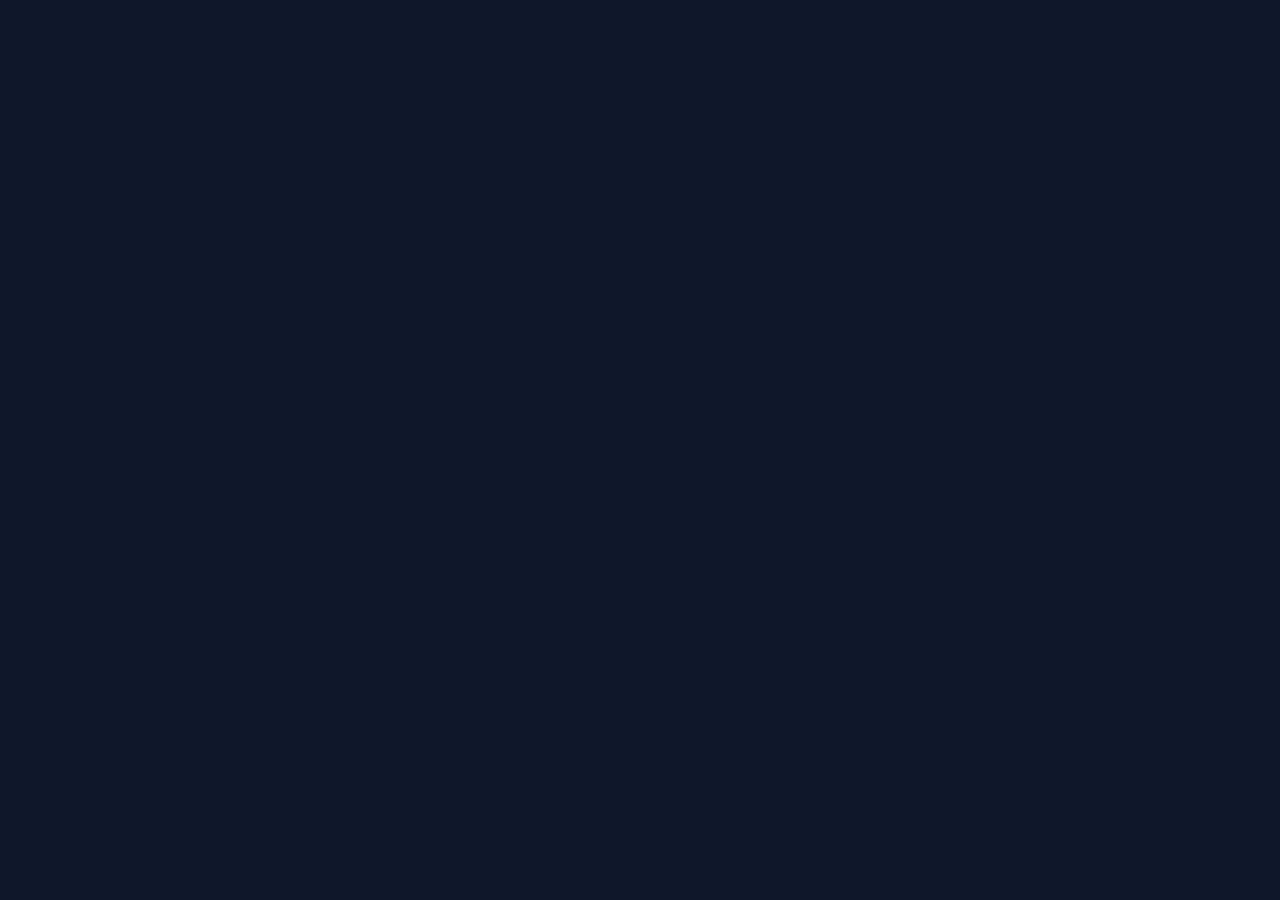
==== index.html @ 25676e08 "style: add global reset and root variables" ====
<!DOCTYPE html>
<html lang="pt-BR">
<head>
    <meta charset="UTF-8">
    <meta name="viewport" content="width=device-width, initial-scale=1.0">
    <title>João Pedro | Front-End Developer</title>
    <meta name="description" content="Portfólio de João Pedro, desenvolvedor Front-End">
    <link rel="stylesheet" href="style.css">
    <link rel="preconnect" href="https://fonts.googleapis.com">
    <link href="https://fonts.googleapis.com/css2?family=Inter:wght@400;600;700&display=swap" rel="stylesheet">
</head>
<body>
    
</body>
</html>
---- style.css ----
/*Reset + Root*/
*{
    margin: 0;
    padding: 0;
    box-sizing: border-box;
}

:root{
    --color-bg: #0f172a;
    --color-surface: #1e293b;
    --color-primary: #4f46e5;
    --color-text: #e2e8f0;
    --color-muted: #94a3b8;

    --max-width: 1100px;
    --radius: 10px;
    --transition: 0.3s ease-in-out;
}

body{
    font-family: "Inter", sans-serif;
    background: var(--color-bg);
    color: var(--color-text);
    line-height: 1.6;
    -webkit-font-smoothing: antialiased;
}
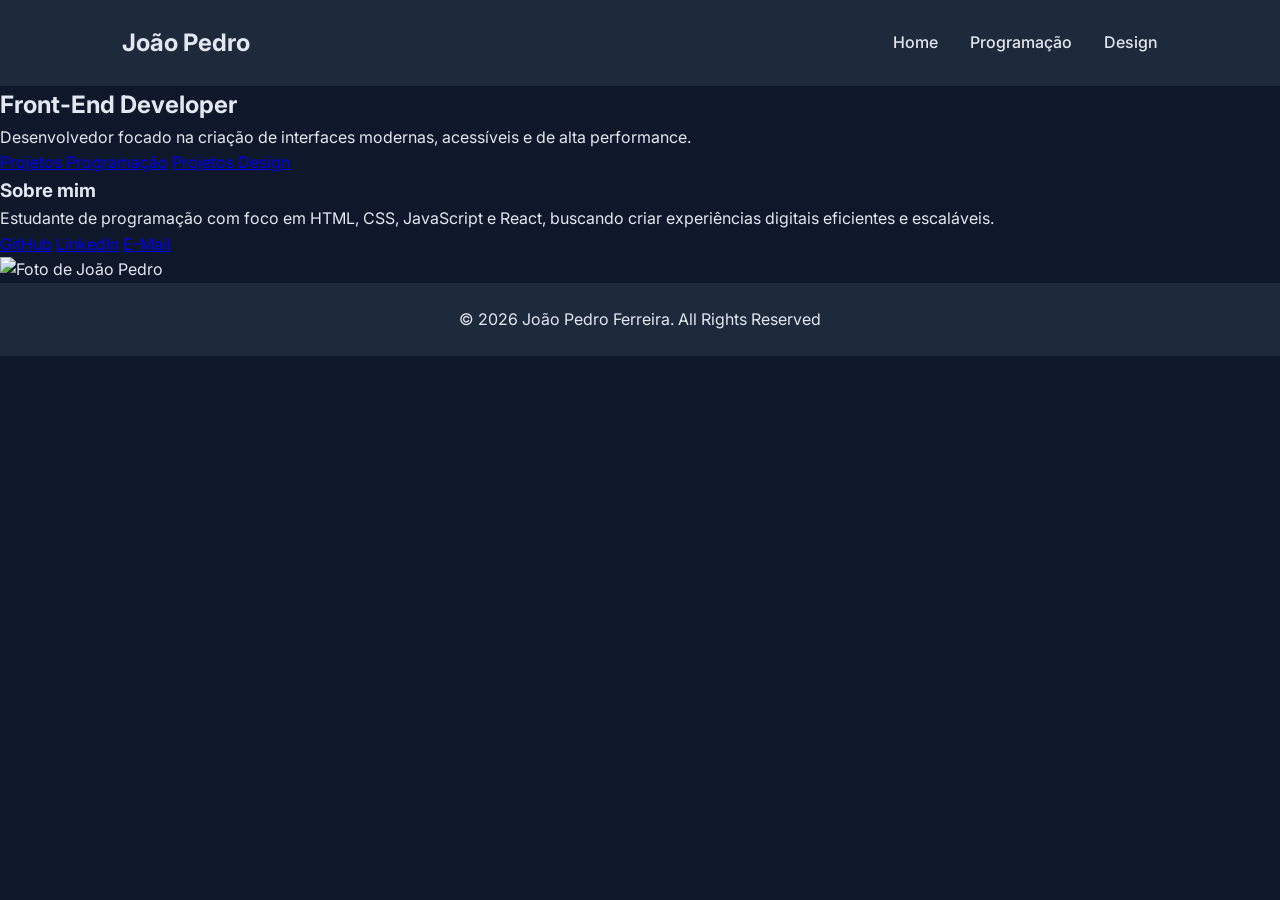
==== commit 3f217658: "feat: add products section layout" ====
--- a/index.html
+++ b/index.html
@@ -10,6 +10,40 @@
     <link href="https://fonts.googleapis.com/css2?family=Inter:wght@400;600;700&display=swap" rel="stylesheet">
 </head>
 <body>
-    
+    <header>
+        <nav class="navbar">
+            <h1 class="logo">João Pedro</h1>
+            <ul class="nav-links">
+                <li><a href="index.html">Home</a></li>
+                <li><a href="prog.html">Programação</a></li>
+                <li><a href="canva.html">Design</a></li>
+            </ul>
+        </nav>
+    </header>
+    <main>
+        <section class="hero">
+            <h2>Front-End Developer</h2>
+            <p>Desenvolvedor focado na criação de interfaces modernas, acessíveis e de alta performance.</p>
+            <div class="cta-buttons">
+                <a href="prog.html" class="btn-primary">Projetos Programação</a>
+                <a href="canva.html" class="btn-primary">Projetos Design</a>
+            </div>
+        </section>
+        <section class="about">
+            <h3>Sobre mim</h3>
+            <p>
+                Estudante de programação com foco em HTML, CSS, JavaScript e React, buscando criar experiências digitais eficientes e escaláveis.
+            </p>
+            <div class="social-links">
+                <a href="https://github.com/JxPx96" target="_blank">GitHub</a>
+                <a href="#">LinkedIn</a>
+                <a href="mailto:JxPx1996@gmail.com" target="_blank">E-Mail</a>
+            </div>
+            <img src="#" alt="Foto de João Pedro">
+        </section>
+    </main>
+    <footer>
+        <p>&copy; 2026 João Pedro Ferreira. All Rights Reserved</p>
+    </footer>  
 </body>
 </html>
--- a/style.css
+++ b/style.css
@@ -23,4 +23,45 @@
     color: var(--color-text);
     line-height: 1.6;
     -webkit-font-smoothing: antialiased;
+}
+
+/*-----Header-----*/
+
+header{
+    background: var(--color-surface);
+}
+
+.navbar{
+    max-width: var(--max-width);
+    margin: 0 auto;
+    padding: 1.5rem 2rem;
+
+    display: flex;
+    justify-content: space-between;
+    align-items: center;
+}
+
+.nav-links{
+    list-style: none;
+    display: flex;
+    gap: 2rem;
+}
+
+.nav-links a{
+    text-decoration: none;
+    color: var(--color-text);
+    font-weight: 500;
+    transition: var(--transition);
+}
+
+.nav-links a:hover{
+    color: var(--color-primary)
+}
+
+/*-----Footer-----*/
+footer{
+    background-color: var(--color-surface);
+    padding: 1.5rem;
+    text-align: center;
+    justify-content: space-between;
 }
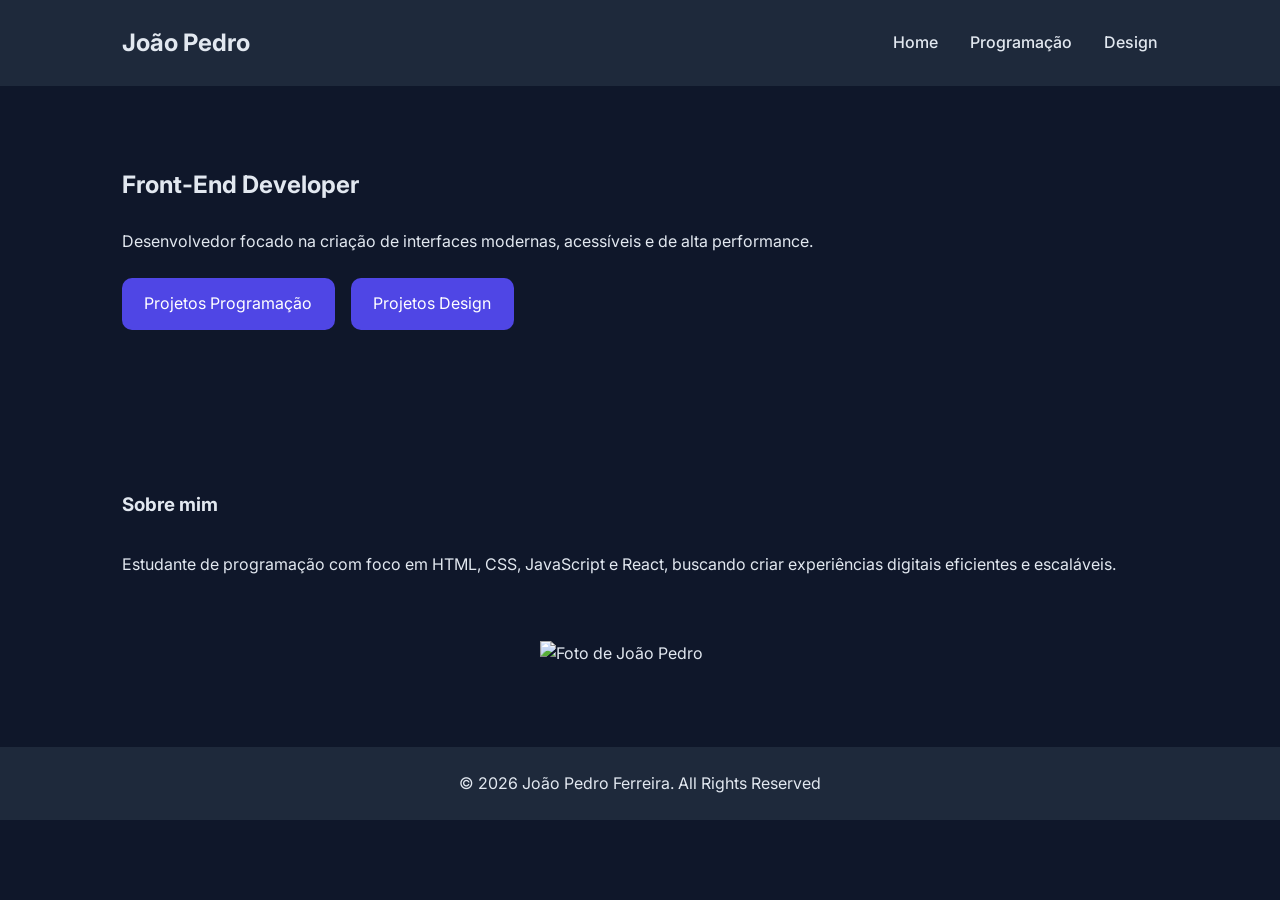
==== commit e9786c1a: "feat: finalize main products structure" ====
--- a/index.html
+++ b/index.html
@@ -8,6 +8,7 @@
     <link rel="stylesheet" href="style.css">
     <link rel="preconnect" href="https://fonts.googleapis.com">
     <link href="https://fonts.googleapis.com/css2?family=Inter:wght@400;600;700&display=swap" rel="stylesheet">
+    <script src="https://kit.fontawesome.com/da8c983706.js" crossorigin="anonymous" defer></script>
 </head>
 <body>
     <header>
@@ -35,9 +36,15 @@
                 Estudante de programação com foco em HTML, CSS, JavaScript e React, buscando criar experiências digitais eficientes e escaláveis.
             </p>
             <div class="social-links">
-                <a href="https://github.com/JxPx96" target="_blank">GitHub</a>
-                <a href="#">LinkedIn</a>
-                <a href="mailto:JxPx1996@gmail.com" target="_blank">E-Mail</a>
+                <a href="https://github.com/JxPx96" target="_blank">
+                    <i class="fab fa-github"></i>
+                </a>
+                <a href="#">
+                    <i class="fa-brands fa-linkedin"></i>
+                </a>
+                <a href="mailto:JxPx1996@gmail.com" target="_blank">
+                    <i class="fa-solid fa-at"></i>
+                </a>
             </div>
             <img src="#" alt="Foto de João Pedro">
         </section>
--- a/style.css
+++ b/style.css
@@ -58,6 +58,104 @@
     color: var(--color-primary)
 }
 
+/*-----Hero-----*/
+.hero{
+    max-width: var(--max-width);
+    margin: 0 auto;
+    padding: 5rem 2rem;
+
+    display: flex;
+    flex-direction: column;
+    gap: 1.5rem;
+}
+
+.cta-buttons{
+    display: flex;
+    gap: 1rem;
+}
+
+.btn-primary{
+    background-color: var(--color-primary);
+    color: white;
+    padding: 0.8rem 1.4rem;
+
+    border-radius: var(--radius);
+    transition: var(--transition);
+    text-decoration: none;
+}
+
+.btn-primary:hover{
+    opacity: 0.85;
+}
+
+/*-----About-----*/
+.about{
+    max-width: var(--max-width);
+    margin: 0 auto;
+    padding: 5rem 2rem;
+
+    display: flex;
+    flex-direction: column;
+    gap: 2rem;
+}
+
+.about img{
+    width: 200px;
+    border: var(--radius);
+    align-self: center;
+}
+
+.social-links{
+    display: flex;
+    justify-content: center;
+    gap: 1.5rem;
+}
+
+.social-links a{
+    color: var(--color-text);
+    text-decoration: none;
+    transition: var(--transition);
+}
+
+.social-links a:hover{
+   color: var(--color-primary); 
+}
+
+/*-----Projetos-----*/
+.projects{
+    max-width: var(--max-width);
+    margin: 0 auto;
+    padding: 4rem 2rem;
+
+    display: flex;
+    flex-direction: column;
+    gap: 2rem;
+}
+
+.project-grid{
+    display: grid;
+    grid-template-columns: repeat(auto-fit, minmax(250px, 1fr));
+    gap: 2rem;
+}
+
+.project-card{
+    background: var(--color-surface);
+    padding: 1.5rem;
+    border-radius: var(--radius);
+    display: flex;
+    flex-direction: column;
+    gap: 1rem;
+}
+
+.project-card img{
+    width: 100%;
+    border-radius: var(--radius);
+}
+
+.project-card a.btn-primary{
+    align-self: flex-start;
+}
+
 /*-----Footer-----*/
 footer{
     background-color: var(--color-surface);
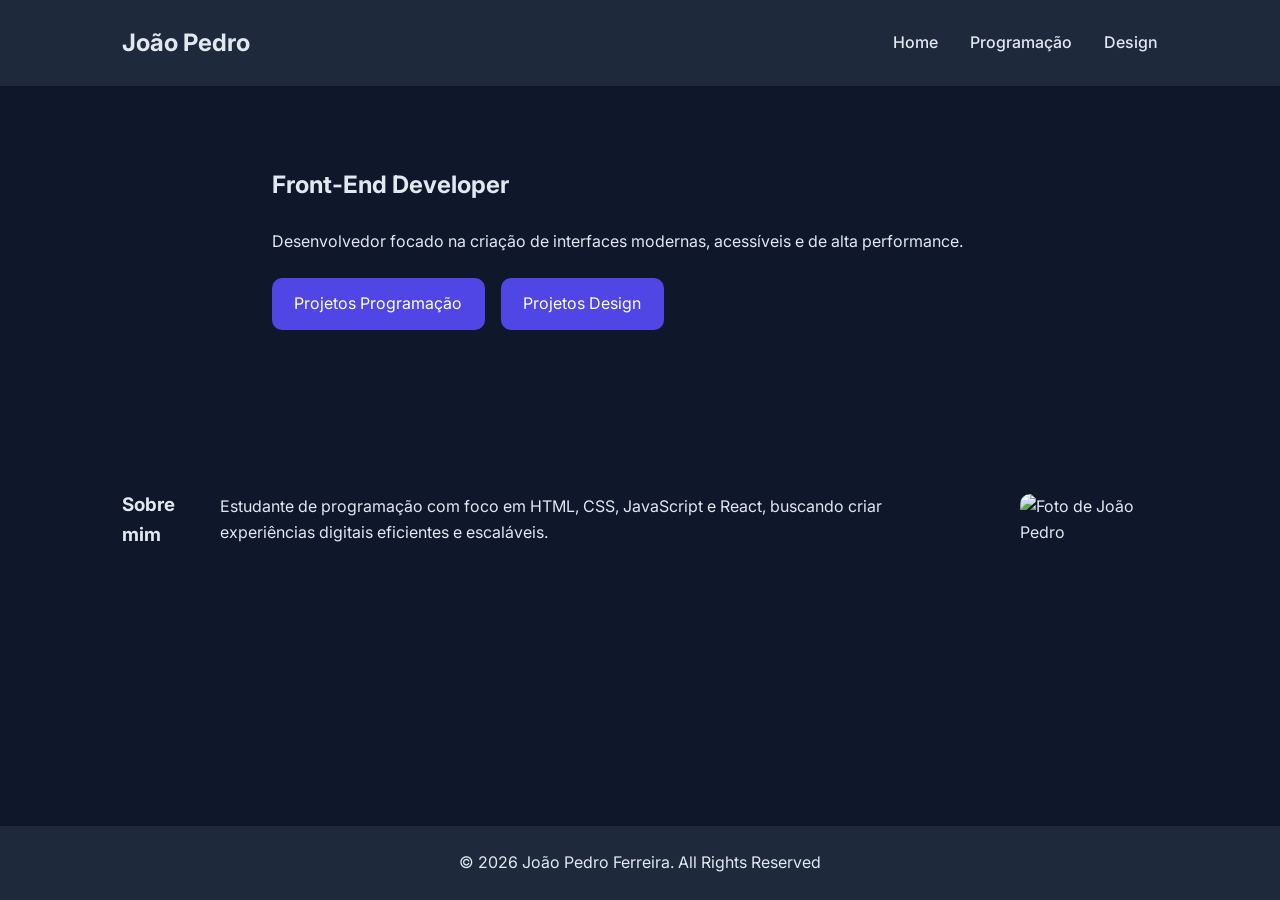
==== commit fe1fd948: "feat: finalized layout and base responsive" ====
--- a/index.html
+++ b/index.html
@@ -5,6 +5,7 @@
     <meta name="viewport" content="width=device-width, initial-scale=1.0">
     <title>João Pedro | Front-End Developer</title>
     <meta name="description" content="Portfólio de João Pedro, desenvolvedor Front-End">
+    <meta name="author" content="João Pedro Ferreira">
     <link rel="stylesheet" href="style.css">
     <link rel="preconnect" href="https://fonts.googleapis.com">
     <link href="https://fonts.googleapis.com/css2?family=Inter:wght@400;600;700&display=swap" rel="stylesheet">
@@ -36,17 +37,17 @@
                 Estudante de programação com foco em HTML, CSS, JavaScript e React, buscando criar experiências digitais eficientes e escaláveis.
             </p>
             <div class="social-links">
-                <a href="https://github.com/JxPx96" target="_blank">
+                <a href="https://github.com/JxPx96" target="_blank" rel="noopener noreferrer" aria-label="github">
                     <i class="fab fa-github"></i>
                 </a>
-                <a href="#">
+                <a href="" target="_blank" rel="noopener noreferrer" aria-label="linkedin">
                     <i class="fa-brands fa-linkedin"></i>
                 </a>
-                <a href="mailto:JxPx1996@gmail.com" target="_blank">
+                <a href="mailto:JxPx1996@gmail.com" target="_blank" aria-label="email">
                     <i class="fa-solid fa-at"></i>
                 </a>
             </div>
-            <img src="#" alt="Foto de João Pedro">
+            <img src="assets/profile.jpg" alt="Foto de João Pedro">
         </section>
     </main>
     <footer>
--- a/style.css
+++ b/style.css
@@ -23,6 +23,14 @@
     color: var(--color-text);
     line-height: 1.6;
     -webkit-font-smoothing: antialiased;
+
+    min-height: 100vh;
+    display: flex;
+    flex-direction: column;
+}
+
+main{
+    flex: 1;
 }
 
 /*-----Header-----*/
@@ -55,7 +63,7 @@
 }
 
 .nav-links a:hover{
-    color: var(--color-primary)
+    color: var(--color-primary);
 }
 
 /*-----Hero-----*/
@@ -101,7 +109,7 @@
 
 .about img{
     width: 200px;
-    border: var(--radius);
+    border-radius: var(--radius);
     align-self: center;
 }
 
@@ -161,5 +169,35 @@
     background-color: var(--color-surface);
     padding: 1.5rem;
     text-align: center;
-    justify-content: space-between;
+}
+
+/*-----Responsividade-----*/
+@media (min-width: 768px){
+    .about{
+        flex-direction: row;
+        align-items: center;
+        justify-content: space-between;
+    }
+
+    .about img{
+        align-self: auto;
+    }
+
+    .hero{
+        max-width: 800px;
+    }
+}
+
+@media (max-width: 640px){
+    .navbar{
+        flex-direction: column;
+        gap: 1rem;
+    }
+    .nav-links{
+        gap: 1rem;
+    }
+    .cta-buttons{
+        flex-direction: column;
+        align-items: flex-start;
+    }
 }
